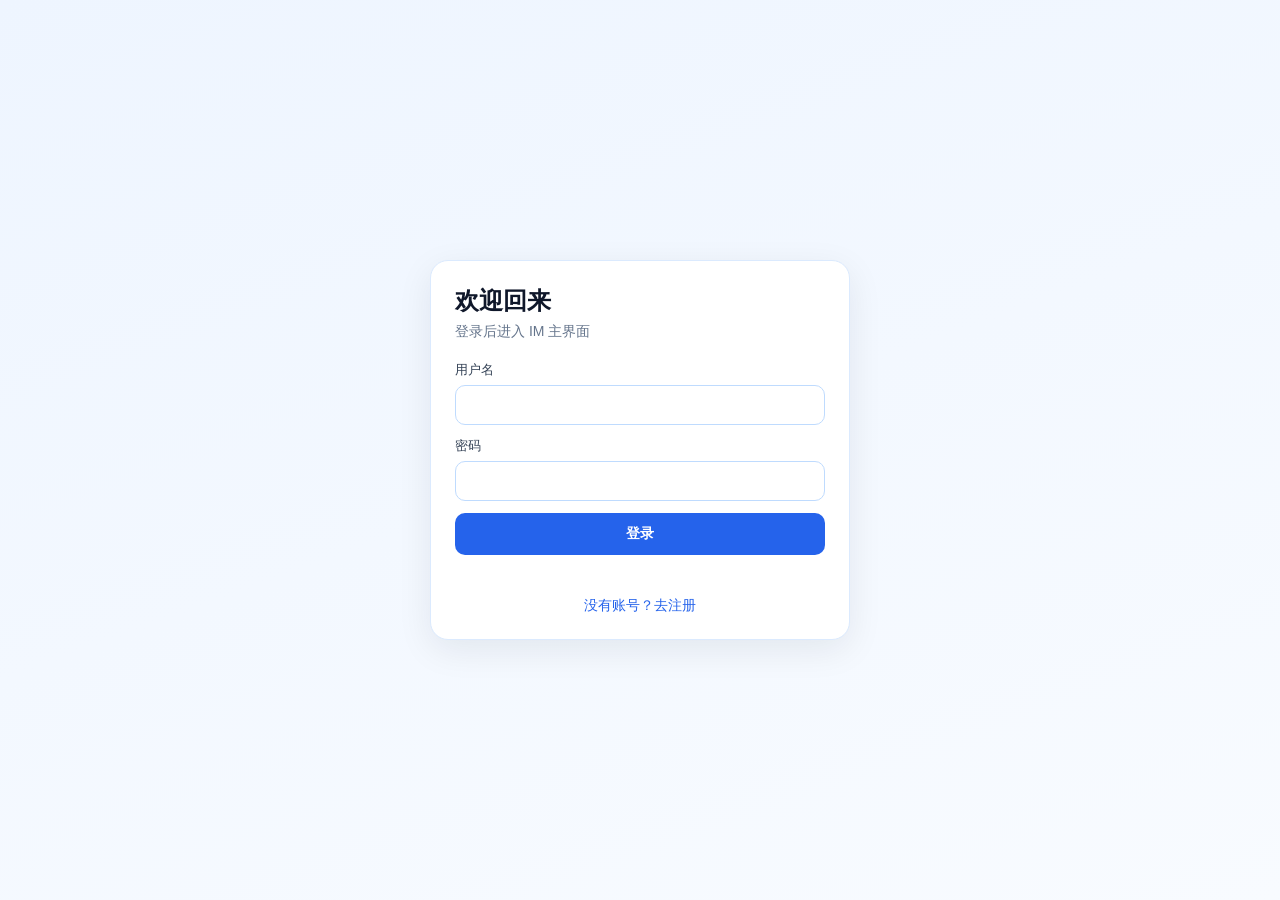
==== web/login.html @ a3e20afc "feat:完成了阶段四的log和file部分 - 实现了可上传形态的文件链路和日志系统 - 重构了前端代码，使其界面更加友好的同时能够支持新加入的功能" ====
<!DOCTYPE html>
<html lang="zh-CN">
<head>
  <meta charset="UTF-8" />
  <meta name="viewport" content="width=device-width, initial-scale=1.0" />
  <title>登录 - PIM IM</title>
  <link rel="stylesheet" href="./auth/style.css" />
</head>
<body>
  <div class="auth-card">
    <h1 class="title">欢迎回来</h1>
    <p class="sub">登录后进入 IM 主界面</p>
    <form id="login-form">
      <div class="field">
        <label class="label" for="username">用户名</label>
        <input id="username" name="username" autocomplete="username" required />
      </div>
      <div class="field">
        <label class="label" for="password">密码</label>
        <input id="password" name="password" type="password" autocomplete="current-password" required />
      </div>
      <button class="btn" id="submit-btn" type="submit">登录</button>
      <div id="status" class="status"></div>
    </form>
    <a href="./register.html" class="link">没有账号？去注册</a>
  </div>
  <script src="./common/boot.js"></script>
  <script src="./auth/login.entry.js"></script>
</body>
</html>
---- web/auth/style.css ----
* { box-sizing: border-box; }
body {
  margin: 0;
  min-height: 100vh;
  font-family: -apple-system, BlinkMacSystemFont, "Segoe UI", sans-serif;
  background: linear-gradient(160deg, #eef5ff, #f8fbff);
  color: #0f172a;
  display: grid;
  place-items: center;
  padding: 20px;
}
.auth-card {
  width: min(420px, 100%);
  background: #ffffff;
  border: 1px solid #dbeafe;
  border-radius: 18px;
  padding: 24px;
  box-shadow: 0 10px 35px rgba(15, 23, 42, 0.08);
}
.title {
  margin: 0 0 6px;
  font-size: 24px;
}
.sub {
  margin: 0 0 20px;
  color: #64748b;
  font-size: 14px;
}
.field {
  margin-bottom: 12px;
}
.label {
  display: block;
  margin-bottom: 6px;
  color: #334155;
  font-size: 13px;
}
input {
  width: 100%;
  height: 40px;
  border-radius: 10px;
  border: 1px solid #bfdbfe;
  padding: 0 12px;
  font-size: 14px;
  outline: none;
}
input:focus {
  border-color: #2563eb;
}
.btn {
  width: 100%;
  height: 42px;
  border-radius: 10px;
  border: none;
  background: #2563eb;
  color: #fff;
  font-size: 14px;
  font-weight: 600;
  cursor: pointer;
}
.btn:disabled {
  opacity: .7;
  cursor: not-allowed;
}
.status {
  margin-top: 10px;
  min-height: 20px;
  font-size: 13px;
}
.status.ok { color: #16a34a; }
.status.err { color: #dc2626; }
.link {
  display: block;
  margin-top: 12px;
  text-align: center;
  color: #2563eb;
  font-size: 14px;
  text-decoration: none;
}
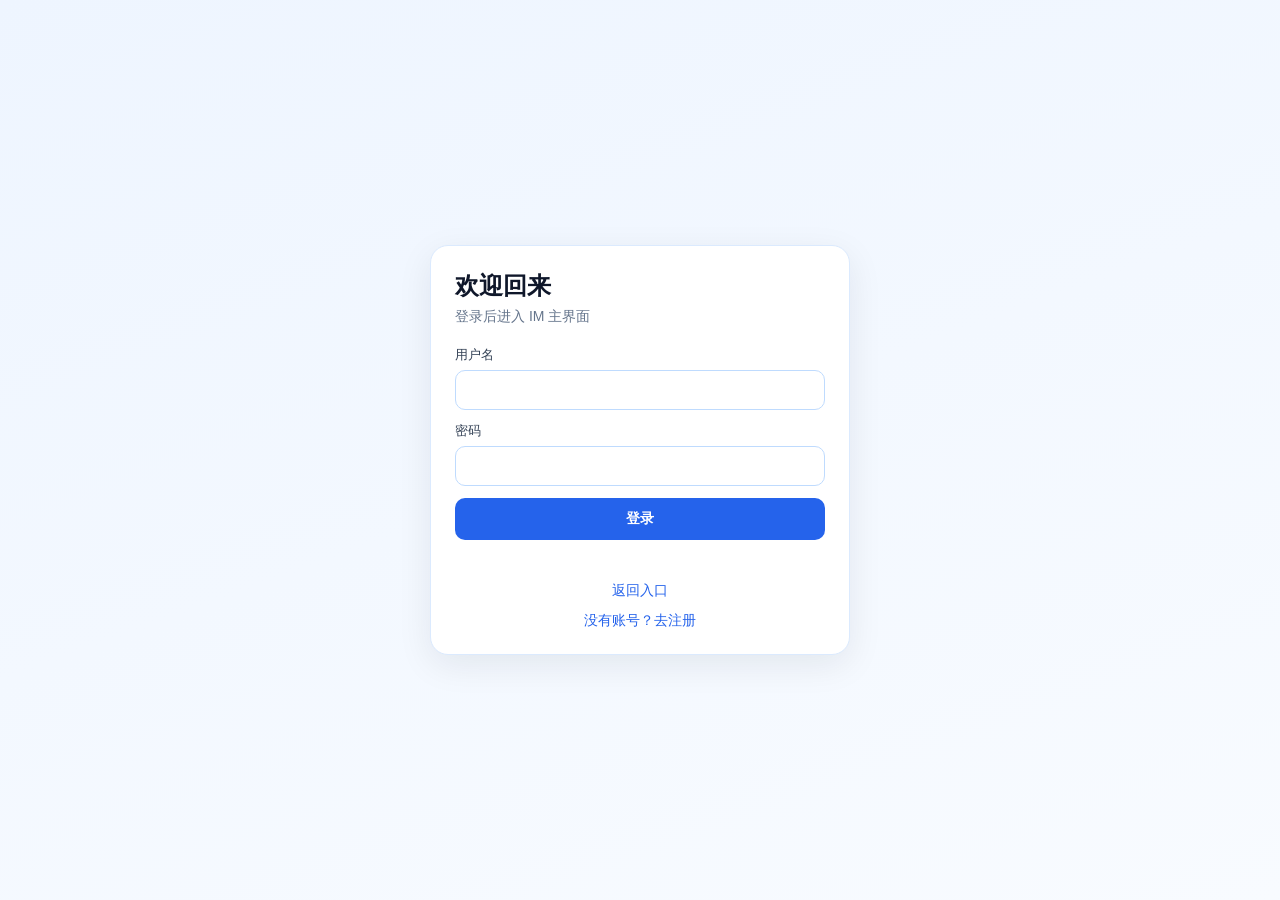
==== commit b1784ecf: "feat: 阶段5完成可观测性、网关拆分路由、Gin 探针静默日志与前后台整理 - 接入统一指标与 Prometheus/Grafana/告警与演练脚本，Gateway 提供管理端用的运行概览聚合 -" ====
--- a/web/login.html
+++ b/web/login.html
@@ -22,6 +22,7 @@
       <button class="btn" id="submit-btn" type="submit">登录</button>
       <div id="status" class="status"></div>
     </form>
+    <a href="./index.html" class="link">返回入口</a>
     <a href="./register.html" class="link">没有账号？去注册</a>
   </div>
   <script src="./common/boot.js"></script>
